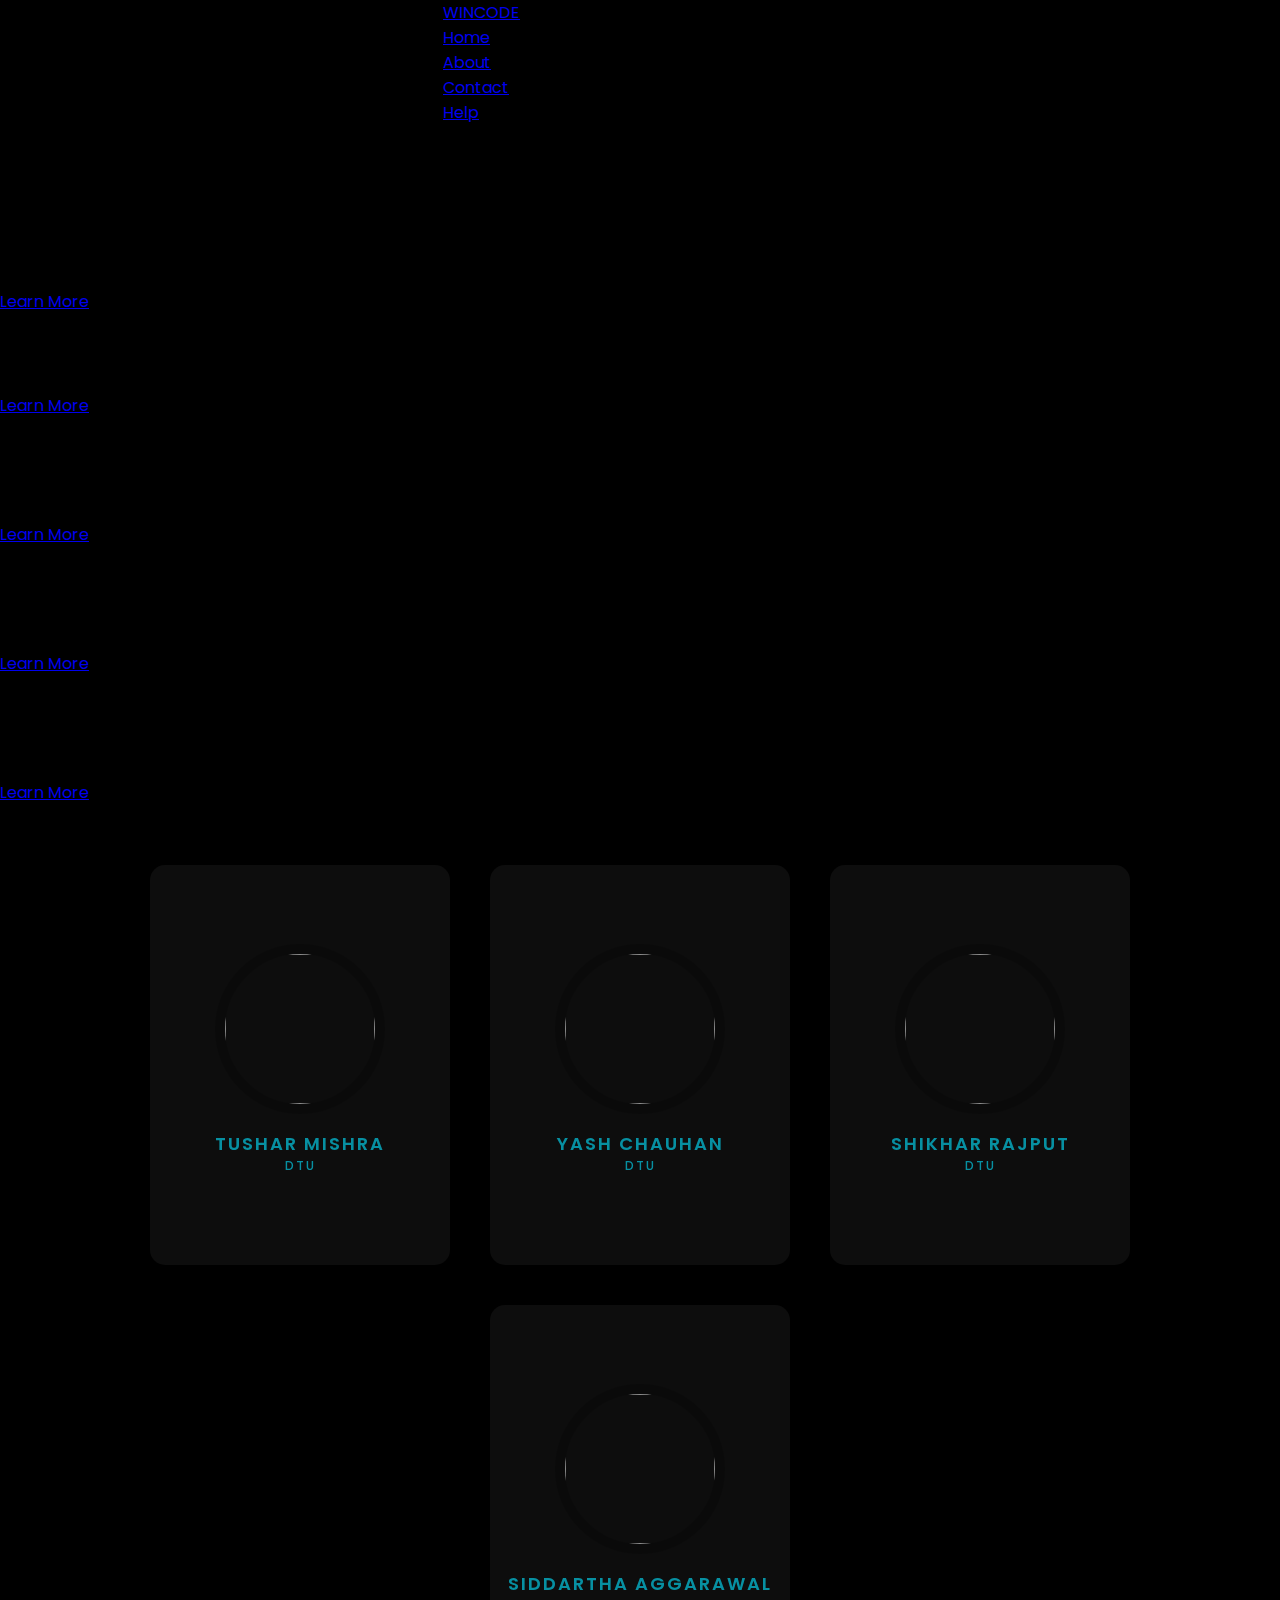
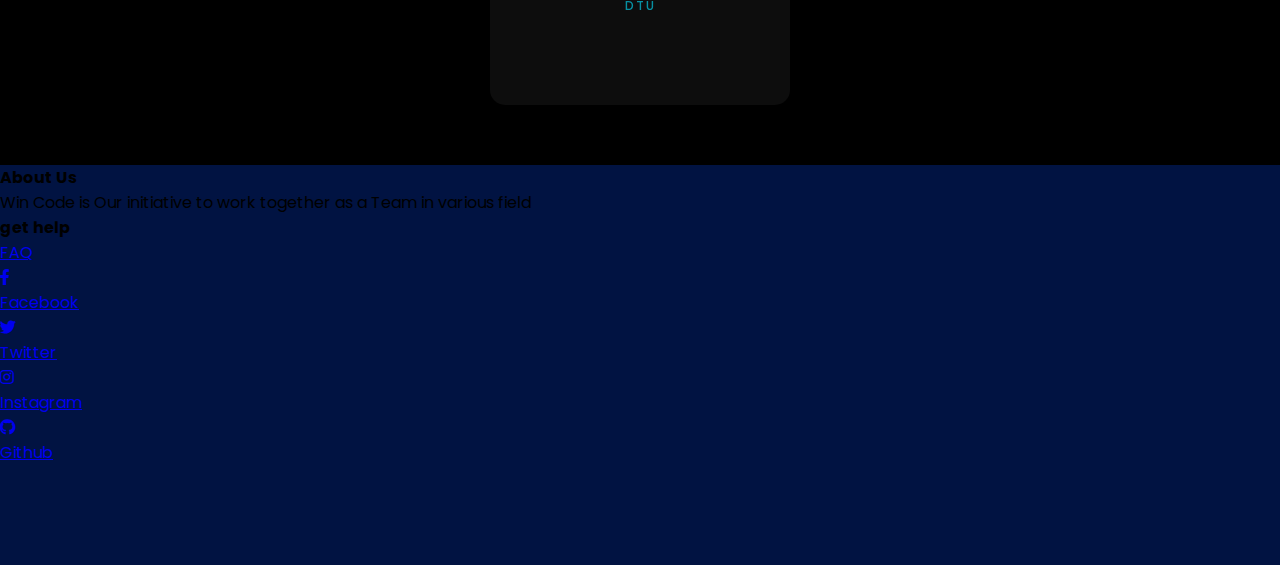
==== index.html @ 3980cef7 "jg" ====
<!DOCTYPE html>
<html lang="en">
<head>
    <meta charset="UTF-8">
    <meta http-equiv="X-UA-Compatible" content="IE=edge">
    <meta name="viewport" content="width=device-width, initial-scale=1.0">
    <link rel="stylesheet" href="css/nav.css">
    <link rel="stylesheet" href="css/cards.css">
    <link rel="stylesheet" href="https://cdnjs.cloudflare.com/ajax/libs/font-awesome/5.15.3/css/all.min.css">
    <link rel="stylesheet" href="css/footer.css">
    <link rel="stylesheet" href="css/water.css">
    <link rel="stylesheet" href="css/style.css">
    <link rel="stylesheet" href="https://unpkg.com/aos@next/dist/aos.css" />
    <link rel="stylesheet" href="css/achiv.css">
    <title>WinCode</title>
</head>
<body>





   <section0>
    <div id="particles-js"></div>

    <!-- nav bar starts -->


    <header >
        <a href="#" class="logo">WINCODE</a>
        <div class="menu-toggle"></div>
        <nav>
            <ul>
                <li><a href="#" class="active">Home</a></li>
                <li><a href="#">About</a></li>
                <li><a href="#">Contact</a></li>
                <li><a href="#">Help</a></li>
            </ul>
        </nav>
        <div class="clearfix"></div>
    </header>
    <script src="https://code.jquery.com/jquery-3.6.0.js" integrity="sha256-H+K7U5CnXl1h5ywQfKtSj8PCmoN9aaq30gDh27Xc0jk=" crossorigin="anonymous"></script>
    <script type="text/javascript">
    $(document).ready(function(){
        $('.menu-toggle').click(function(){
            $('.menu-toggle').toggleClass('active')
            $('nav').toggleClass('active')
        })
    })
    </script>
    
    <div class="about">
        <h2>Hello!</h2><br>
        <p>We are WinCode</p>
    </div>
    <script type="text/javascript"></script>

</section0> 






<header1 class="main-header1">
    <!-- <h1><span>Acrylic Painting</span> Gallery</h1> -->
    <p>
      We use Cutting-edge technology
    </p>
  </header1>
<main class="container9">
    <section9 class="card9">
      <img src="https://2.bp.blogspot.com/-tzm1twY_ENM/XlCRuI0ZkRI/AAAAAAAAOso/BmNOUANXWxwc5vwslNw3WpjrDlgs9PuwQCLcBGAsYHQ/s1600/pasted%2Bimage%2B0.png" alt="" />
      <div>
        <h3>Android Studio</h3>
        <p>
          Lorem ipsum dolor sit amet, consectetur adipisicing elit. Quod error.
        </p>
        <a href="https://developer.android.com/studio?hl=id" class="btn" target="_blank">Learn More</a>
      </div>
    </section9>

    <section9 class="card9" data-aos="fade-left">
      <img src="img/webdev.png" alt="" />
      <div>
        <h3>Web Development</h3>
        <p>
          Lorem ipsum dolor sit amet, consectetur adipisicing elit. Quod error.
        </p>
        <a href="https://www.w3schools.com/whatis/" class="btn" target="_blank">Learn More</a>
      </div>
    </section9>

    <section9 class="card9" data-aos="fade-right">
      <img src="img/ij.png" alt="" />
      <div>
        <h3>IntelliJ IDEA</h3>
        <p>
          Lorem ipsum dolor sit amet, consectetur adipisicing elit. Quod error
          enim laudantium, animi veniam libero eveniet culpa unde perferendis
          illo fugit corporis, voluptatibus totam dolorum, maiores magnam
          officia. Ab, delectus.
        </p>
        <a href="https://www.jetbrains.com/idea/" class="btn" target="_blank">Learn More</a>
      </div>
    </section9>

    <section9 class="card9" data-aos="fade-left">
      <img src="https://raw.githubusercontent.com/isocpp/logos/master/cpp_logo.png" alt="" />
      <div>
        <h3>C++</h3>
        <p>
          Lorem ipsum dolor sit amet, consectetur adipisicing elit. Quod error
          enim laudantium, animi veniam libero eveniet culpa unde perferendis
          illo fugit corporis, voluptatibus totam dolorum, maiores magnam
          officia. Ab, delectus.
        </p>
        <a href="https://www.w3schools.com/cpp/" class="btn" target="_blank">Learn More</a>
      </div>
    </section9>

    <section9 class="card9" data-aos="fade-right">
      <img src="https://brandslogos.com/wp-content/uploads/images/large/java-logo-1.png" alt="" />
      <div>
        <h3>Java</h3>
        <p>
          Lorem ipsum dolor sit amet, consectetur adipisicing elit. Quod error
          enim laudantium, animi veniam libero eveniet culpa unde perferendis
          illo fugit corporis, voluptatibus totam dolorum, maiores magnam
          officia. Ab, delectus.
        </p>
        <a href="https://www.w3schools.com/java/java_intro.asp" class="btn" target="_blank">Learn More</a>
      </div>
    </section9>
  </main>


    <!-- profile cards start -->

    <section>
        <div class="container">
            
            
            <div class="card">
                <div class="content">
                    <div class="imgBx"><img src="img/hunter.jpeg"></div>
                    <div class="contentBx">
                        <h3>Tushar Mishra<br><span>DTU</span></h3>
                    </div>
                </div>
                <ul class="sci">
                    <li style="--i:1"> 
                        <a href="">
                            <i class="fa fa-facebook" aria-hidden="true"></i>
                        </a>
                    </li>
                    <li style="--i:2"> 
                        <a href="https://www.instagram.com/tusharm1260/" target="_blank">
                            <i class="fa fa-instagram" aria-hidden="true"></i>
                        </a>
                    </li>
                    <li style="--i:3"> 
                        <a href="">
                            <i class="fa fa-twitter" aria-hidden="true"></i>
                        </a>
                    </li>
                </ul>
            </div>
            <div class="card">
                <div class="content">
                    <div class="imgBx"><img src="img/titu.jpg"></div>
                    <div class="contentBx">
                        <h3>Yash Chauhan<br><span>DTU</span></h3>
                    </div>
                </div>
                <ul class="sci">
                    <li style="--i:1"> 
                        <a href="https://www.facebook.com/profile.php?id=100041962956407" target="_blank">
                             <i class="fa fa-facebook" aria-hidden="true"></i>
                        </a>
                    </li>
                    <li style="--i:2"> 
                        <a href="https://www.instagram.com/yash_yani_tabahi/" target="_blank">
                            <i class="fa fa-instagram" aria-hidden="true"></i>
                        </a>
                    </li>
                    <li style="--i:3"> 
                        <a href="">
                            <i class="fa fa-twitter" aria-hidden="true"></i>
                        </a>
                    </li>
                </ul>
            </div>
            <div class="card">
                <div class="content">
                    <div class="imgBx"><img src="img/shi1.jpg"></div>
                    <div class="contentBx">
                        <h3>Shikhar Rajput<br><span>DTU</span></h3>
                    </div>
                </div>
                <ul class="sci">
                    <li style="--i:1"> 
                        <a href="https://www.facebook.com/shikhar.rajput.712" target="_blank">
                            <i class="fa fa-facebook" aria-hidden="true"></i>
                        </a>
                    </li>
                    <li style="--i:2"> 
                        <a href="https://www.instagram.com/shikhar_r23/" target="_blank">
                            <i class="fa fa-instagram" aria-hidden="true"></i>
                        </a>
                    </li>
                    <li style="--i:3"> 
                        <a href="https://twitter.com/shikhar_r23" target="_blank">
                            <i class="fa fa-twitter" aria-hidden="true"></i>
                        </a>
                    </li>
                </ul>
            </div>
            <div class="card">
                <div class="content">
                    <div class="imgBx"><img src="img/sid.jpeg"></div>
                    <div class="contentBx">
                        <h3>Siddartha Aggarawal<br><span>DTU</span></h3>
                    </div>
                </div>
                <ul class="sci">
                    <li style="--i:1"> 
                        <a href="">
                            <i class="fa fa-facebook" aria-hidden="true"></i>
                        </a>
                    </li>
                    <li style="--i:2"> 
                        <a href="https://www.instagram.com/siddarthaaggarwal/" target="_blank">
                            <i class="fa fa-instagram" aria-hidden="true"></i>
                        </a>
                    </li>
                    <li style="--i:3"> 
                        <a href="">
                            <i class="fa fa-twitter" aria-hidden="true"></i>
                        </a>
                    </li>
                </ul>
            </div>
        
        </div> 
    </section>
    <script src="https://kit.fontawesome.com/f7c9c10012.js" crossorigin="anonymous"></script>   

    <section1>
        <div class="wave wave1"></div>
        <div class="wave wave2"></div>
        <div class="wave wave3"></div>
        <div class="wave wave4"></div>


        <footer class="footer">
       
            <div class="container1">
                <div class="row">
                    <div class="footer-col">
                        <h4>About Us</h4>
                        <ul>
                            <p>Win Code is Our initiative to work together as a Team in various field</p>
                        </ul>
                    </div>
                    <div class="footer-col">
                        <h4>get help</h4>
                        <ul>
                            <li><a href="#">FAQ</li>
                            <!-- <li><a href="#">shipping</li>
                            <li><a href="#">returns</li>
                            <li><a href="#">order status</li>
                            <li><a href="#">payment status</li> -->
                        </ul>
                    </div>
                  
                    <!-- <div class="footer-col">
                        <h4>online shop</h4>
                        <ul>
                            <li><a href="#">Watch</li>
                            <li><a href="#">Bag</li>
                            <li><a href="#">Shoes</li>
                            <li><a href="#">dress</li>
                        </ul>
                    </div> -->
                    <div class="wrapper">
                        <div class="button">
                          <div class="icon"><i class="fab fa-facebook-f"></i></div>
                            <span>Facebook</span>
                            </div>
                            <div class="button">
                            <div class="icon"><i class="fab fa-twitter"></i></div>
                            <span>Twitter</span>
                            </div>
                            <div class="button">
                            <div class="icon"><i class="fab fa-instagram"></i></div>
                            <span>Instagram</span>
                            </div>
                            <div class="button">
                            <div class="icon"><i class="fab fa-github"></i></div>
                                <span>Github</span>
                         </div>
                         <!-- <div class="button">
                             <div class="icon"><i class="fab fa-youtube"></i></div>
                             <span>YouTube</span>
                         </div> -->
                    </div>
                
                    
             </div>
        </footer>
    </section1>
    
    <script type="text/javascript" src="js/particles.js"></script>
    <script type="text/javascript" src="js/app.js"></script>
   <script src="https://unpkg.com/aos@next/dist/aos.js"></script>
  <script>
    AOS.init();
  </script>
</body>
</html>
---- css/cards.css ----
@import url('https://fonts.googleapis.com/css2?family=Poppins:wght@500&display=swap');

*
{
    margin: 0;
    padding: 0;
    font-family: 'poppins', sans-serif;

}

body
{
    display: flex;
    justify-content: center;
    align-items: center;
    flex-wrap: wrap;
    background-color: black;
    
    background-position-x: center;
    background-position-y: center;
    /* background-size: 100% 100%; */
    background-repeat: no-repeat;
    min-height: 100vh;

}
section
{
    background-image: url("https://cdn.discordapp.com/attachments/806228500582891540/834312831431737354/pexels-pixabay-373543.jpg");
    width: 100%;
    height: auto;
    z-index: 1;
}
section::before
{
    content: '';
    position: absolute;
    top: 0;
    left: 0;
    width: 100%;
    height: 100%;
    /* background: linear-gradient(#f00,#f0f); */
    clip-path: circle(30% at right 70%);

}

section::after
{
    content: '';
    position: absolute;
    top: 0;
    left: 0;
    width: 100%;
    height: 100%;
    /* background: linear-gradient(#2196f3,#e91e63); */
    clip-path: circle(20% at 10% 10%);

}

.container
{
    position: relative;
    /* z-index: 2; */
    display: flex;
    justify-content: center;
    align-items: center;
    flex-wrap: wrap;
    margin: 40px 0;
    
}

.container .card
{
    position: relative;
    width: 300px;
    height: 400px;
    background: rgba(255, 255, 255, 0.05);
    margin: 20px;
    box-shadow: 0 15px 35px rgba(0, 0, 0, 0.2);
    border-radius: 15px;
    display: flex;
    justify-content: center;
    align-items: center;
    backdrop-filter: blur(10px);
    -webkit-backdrop-filter: blur(10px);
}

.container .card .content
{
    position: relative;
    display: flex;
    justify-content: center;
    align-items: center;
    flex-direction: column;
    opacity: 0.7;
    transition: 0.5s;
     
}

.container .card:hover .content
{
    opacity: 1;
    transform: translateY(-20px);

}

.container .card .content .imgBx
{
    position: relative;
    width: 150px;
    height: 150px;
    border-radius: 50%;
    overflow: hidden;
    border: 10px solid rgba(0, 0, 0, 0.25);
}

.container .card .content .imgBx img
{
    position: absolute;
    top: 0;
    left: 0;
    width: 100%;
    height: 100%;
    object-fit: cover;
}

.container .card .content .contentBx h3
{
    color: rgb(5, 200, 226);
    text-transform: uppercase;
    letter-spacing: 2px;
    font-weight: 600;
    font-size: 18px;
    text-align: center;
    margin: 20px 0 10px;
    line-height: 1.1em;
}

.container .card .content .contentBx h3 span
{
    font-size: 12px;
    font-weight: 500;
    text-transform: initial;
}

.container .card .sci
{
    position: absolute;
    bottom: 50px;
    display: flex;

}

.container .card .sci li
{
    list-style: none;
    margin: 0 10px;
    transform: translateY(40px);
    transition: 0.5s;
    opacity: 0;
    transition-delay: calc(0.1s * var(--i));

}

.container .card:hover .sci li
{
    transform: translateY(0px); 
    opacity: 1;
}

.container .card .sci li a
{
    color: #9ceff1;
    font-size: 24px;
}
---- css/water.css ----
section1
{
    position: relative;
    width: 100%;
    height: 400px;
    background: rgb(1, 19, 66);
    overflow: hidden;
    /* margin-top: 500px; */
    /* z-index: 5; */

}

section1 .wave
{
    position: absolute;
    bottom: 0;
    left: 0;
    width: 100%;
    height: 100px;
    background: url("https://cdn.discordapp.com/attachments/806228500582891540/833239736121425920/wave.png");
    background-size: 1000px 100px;

    
}

section1 .wave.wave1
{
    animation: animate 30s linear infinite;
    z-index: 1000;
    opacity: 1;
    animation-delay: 0s;
    bottom: 0;

}

section1 .wave.wave2
{
    animation: animate2 15s linear infinite;
    z-index: 999;
    opacity: 0.5;
    animation-delay: -5s;
    bottom: 10px;
    
}

section1 .wave.wave3
{
    animation: animate2 15s linear infinite;
    z-index: 998;
    opacity: 0.2;
    animation-delay: -2s;
    bottom: 15px;
    
}


section1 .wave.wave4
{
    animation: animate2 5s linear infinite;
    z-index: 997;
    opacity: 0.7;
    animation-delay: -5s;
    bottom: 20px;
    
}

@keyframes animate
{
    0%
    {
        background-position-x: 0;
    }
    100%
    {
        background-position-x: 1000px;
    }
}

@keyframes animate2
{
    0%
    {
        background-position-x: 0;
    }
    100%
    {
        background-position-x: -1000px;
    }
}
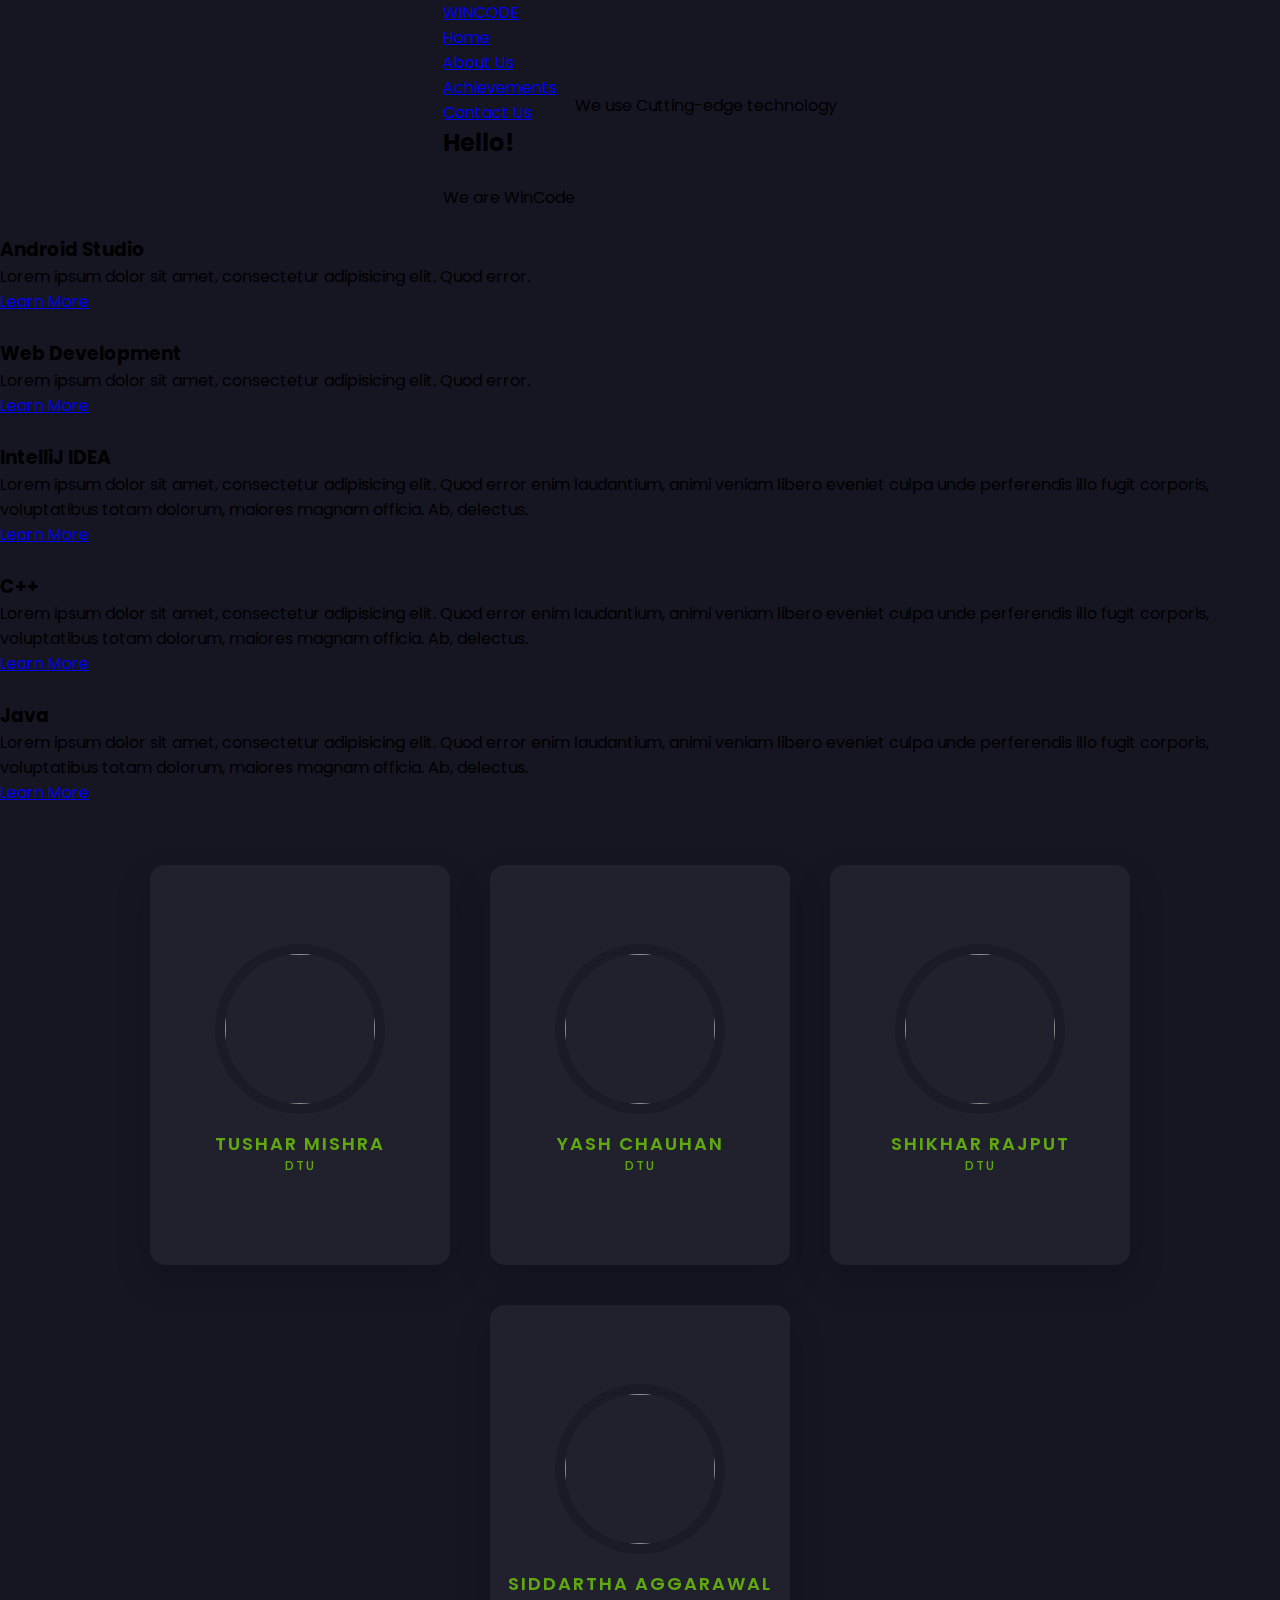
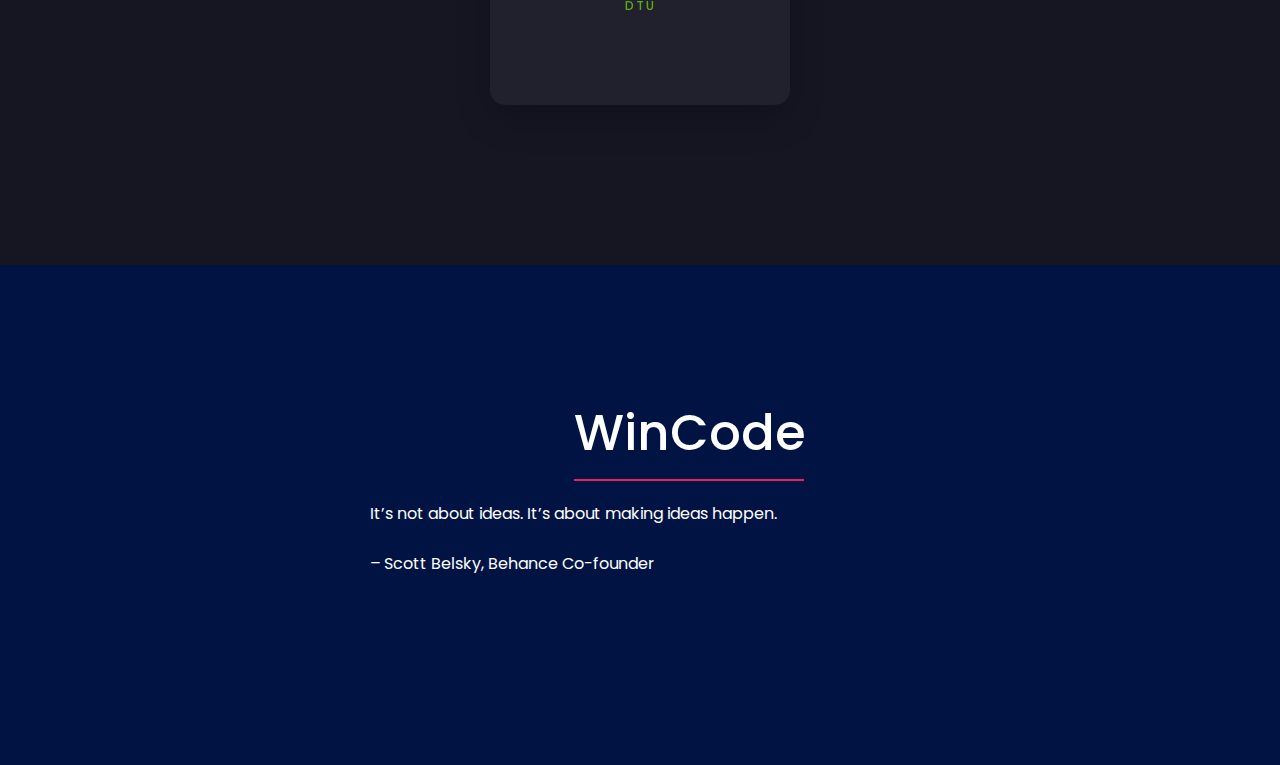
==== commit 1e12444b: "rt" ====
--- a/index.html
+++ b/index.html
@@ -32,9 +32,9 @@
         <nav>
             <ul>
                 <li><a href="#" class="active">Home</a></li>
-                <li><a href="#">About</a></li>
-                <li><a href="#">Contact</a></li>
-                <li><a href="#">Help</a></li>
+                <li><a href="#">About Us</a></li>
+                <li><a href="#">Achievements</a></li>
+                <li><a href="#contactus">Contact Us</a></li>
             </ul>
         </nav>
         <div class="clearfix"></div>
@@ -81,7 +81,7 @@
     </section9>
 
     <section9 class="card9" data-aos="fade-left">
-      <img src="img/webdev.png" alt="" />
+      <img src="img/web.png" alt="" />
       <div>
         <h3>Web Development</h3>
         <p>
@@ -120,7 +120,7 @@
     </section9>
 
     <section9 class="card9" data-aos="fade-right">
-      <img src="https://brandslogos.com/wp-content/uploads/images/large/java-logo-1.png" alt="" />
+      <img src="https://cdn.discordapp.com/attachments/806228500582891540/834313914614415381/java-logo-1.png" alt="" />
       <div>
         <h3>Java</h3>
         <p>
@@ -253,29 +253,30 @@
         <div class="wave wave4"></div>
 
 
-        <footer class="footer">
+        <footer class="footer" id="contactus">
        
             <div class="container1">
                 <div class="row">
                     <div class="footer-col">
-                        <h4>About Us</h4>
+                        <h4>WinCode</h4>
                         <ul>
-                            <p>Win Code is Our initiative to work together as a Team in various field</p>
+                            <p>It’s not about ideas. It’s about making ideas happen.</p><br>
+                            <p> – Scott Belsky, Behance Co-founder</p>
                         </ul>
                     </div>
-                    <div class="footer-col">
+                    <!-- <div class="footer-col">
                         <h4>get help</h4>
                         <ul>
                             <li><a href="#">FAQ</li>
-                            <!-- <li><a href="#">shipping</li>
+                            <li><a href="#">shipping</li>
                             <li><a href="#">returns</li>
                             <li><a href="#">order status</li>
-                            <li><a href="#">payment status</li> -->
+                            <li><a href="#">payment status</li>
                         </ul>
-                    </div>
+                    </div> -->
                   
                     <!-- <div class="footer-col">
-                        <h4>online shop</h4>
+                        <h4>Achievements</h4>
                         <ul>
                             <li><a href="#">Watch</li>
                             <li><a href="#">Bag</li>
@@ -283,31 +284,7 @@
                             <li><a href="#">dress</li>
                         </ul>
                     </div> -->
-                    <div class="wrapper">
-                        <div class="button">
-                          <div class="icon"><i class="fab fa-facebook-f"></i></div>
-                            <span>Facebook</span>
-                            </div>
-                            <div class="button">
-                            <div class="icon"><i class="fab fa-twitter"></i></div>
-                            <span>Twitter</span>
-                            </div>
-                            <div class="button">
-                            <div class="icon"><i class="fab fa-instagram"></i></div>
-                            <span>Instagram</span>
-                            </div>
-                            <div class="button">
-                            <div class="icon"><i class="fab fa-github"></i></div>
-                                <span>Github</span>
-                         </div>
-                         <!-- <div class="button">
-                             <div class="icon"><i class="fab fa-youtube"></i></div>
-                             <span>YouTube</span>
-                         </div> -->
-                    </div>
-                
-                    
-             </div>
+               </div>
         </footer>
     </section1>
     
--- a/css/cards.css
+++ b/css/cards.css
@@ -14,11 +14,11 @@
     justify-content: center;
     align-items: center;
     flex-wrap: wrap;
-    background-color: black;
+    background-color: #161623;
     
     background-position-x: center;
     background-position-y: center;
-    /* background-size: 100% 100%; */
+    background-size: 100% 100%;
     background-repeat: no-repeat;
     min-height: 100vh;
 
@@ -125,7 +125,7 @@
 
 .container .card .content .contentBx h3
 {
-    color: rgb(5, 200, 226);
+    color: rgb(123, 226, 5);
     text-transform: uppercase;
     letter-spacing: 2px;
     font-weight: 600;
--- a/css/footer.css
+++ b/css/footer.css
@@ -0,0 +1,130 @@
+@import url('https://fonts.googleapis.com/css2?family=Poppins:wght@300;400;500;600;700&display=swap');
+
+/* body
+{
+    line-height: 1.5;
+    font-family: 'Poppins', sans-serif;
+} */
+/* *
+{
+    margin: 0;
+    padding: 0;
+    box-sizing: border-box;
+} */
+.container1
+{
+    
+    width: 100%;
+    /* max-width: 1170px; */
+    /* background-color: red; */
+    margin: auto;
+}
+
+.row
+{
+    height: 150px;
+    width: 100%;
+    display: flex;
+    flex-wrap: wrap;
+    float: left;
+    margin: 50px;
+    justify-content: center;
+}
+ul
+{
+    list-style: none;
+
+}
+.footer
+{
+    width: 100%;
+    height: 100%;
+    /* background-color: #24262b; */
+    padding: 70px 0;
+    /* opacity: 0.5; */
+   
+
+}
+
+.footer-col
+{
+   
+    width: 50%;
+    /* padding: 0 15px; */
+    margin: 10px; 
+}
+
+.footer-col h4
+{
+    font-size: 50px;
+    color: #fff;
+    text-transform: capitalize;
+    margin-bottom: 30px;
+    font-weight: 500;
+    position: relative;
+    text-align: center;
+
+}
+
+.footer-col h4::before
+{
+    content: '';
+    position: absolute;
+    bottom: -10px;
+    background-color: #e91e63;
+    height: 2px;
+    box-sizing: border-box;
+    width: 230px;
+
+}
+
+.footer-col ul li:not(:last-child)
+{
+    margin-bottom: 10px;
+
+}
+
+.footer-col ul p
+{
+    color: #fff;
+}
+
+.footer-col ul li a
+{
+    font-size: 16px;
+    text-transform: capitalize;
+    color: #ffffff;
+    text-decoration: none;
+    font-weight: 300;
+    color: #bbbbbb;
+    display: block;
+    transition: all 0.3s ease;
+
+}
+
+.footer-col ul li a:hover
+{
+    color: #ffffff;
+    padding-left: 8px;
+}
+
+.footer-col .social-links a
+{
+    display: inline-block;
+    height: 40px;
+    width: 40px;
+    /* background-color: rgba(255, 255, 255, 0.2); */
+    margin:0 10px 10px 0;
+    text-align: center;
+    line-height: 40px;
+    border-radius: 50%;
+    color: #fff;
+    transition: all 0.5s ease;
+}
+
+.footer-col .social-links a:hover
+{
+    /* color: #24262b; */
+    background-color: #ffffff;
+}
+
--- a/css/water.css
+++ b/css/water.css
@@ -2,10 +2,10 @@
 {
     position: relative;
     width: 100%;
-    height: 400px;
+    height: 500px;
     background: rgb(1, 19, 66);
     overflow: hidden;
-    /* margin-top: 500px; */
+    margin-top: 100px;
     /* z-index: 5; */
 
 }
@@ -86,4 +86,12 @@
     {
         background-position-x: -1000px;
     }
-}+}
+
+@media(max-width:610px)
+{
+    section1
+    {
+        height: 700px;
+    }
+} 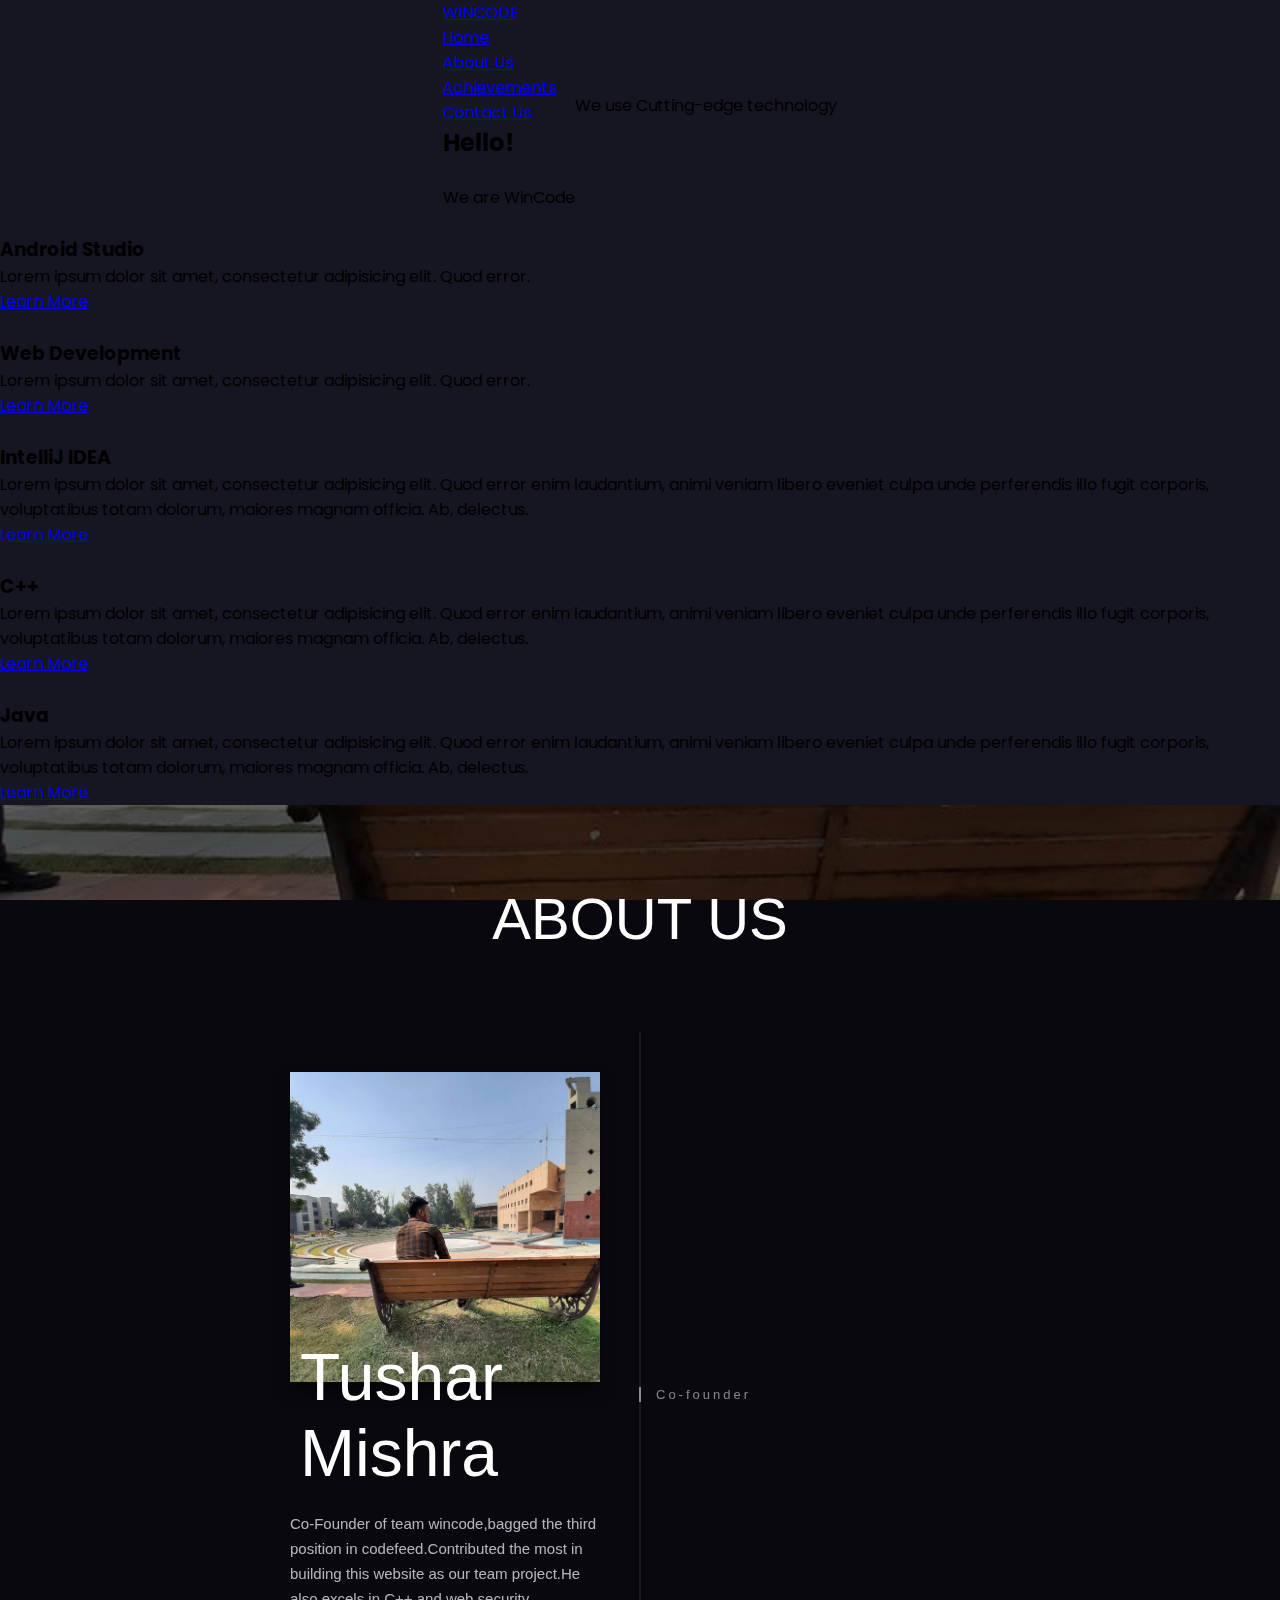
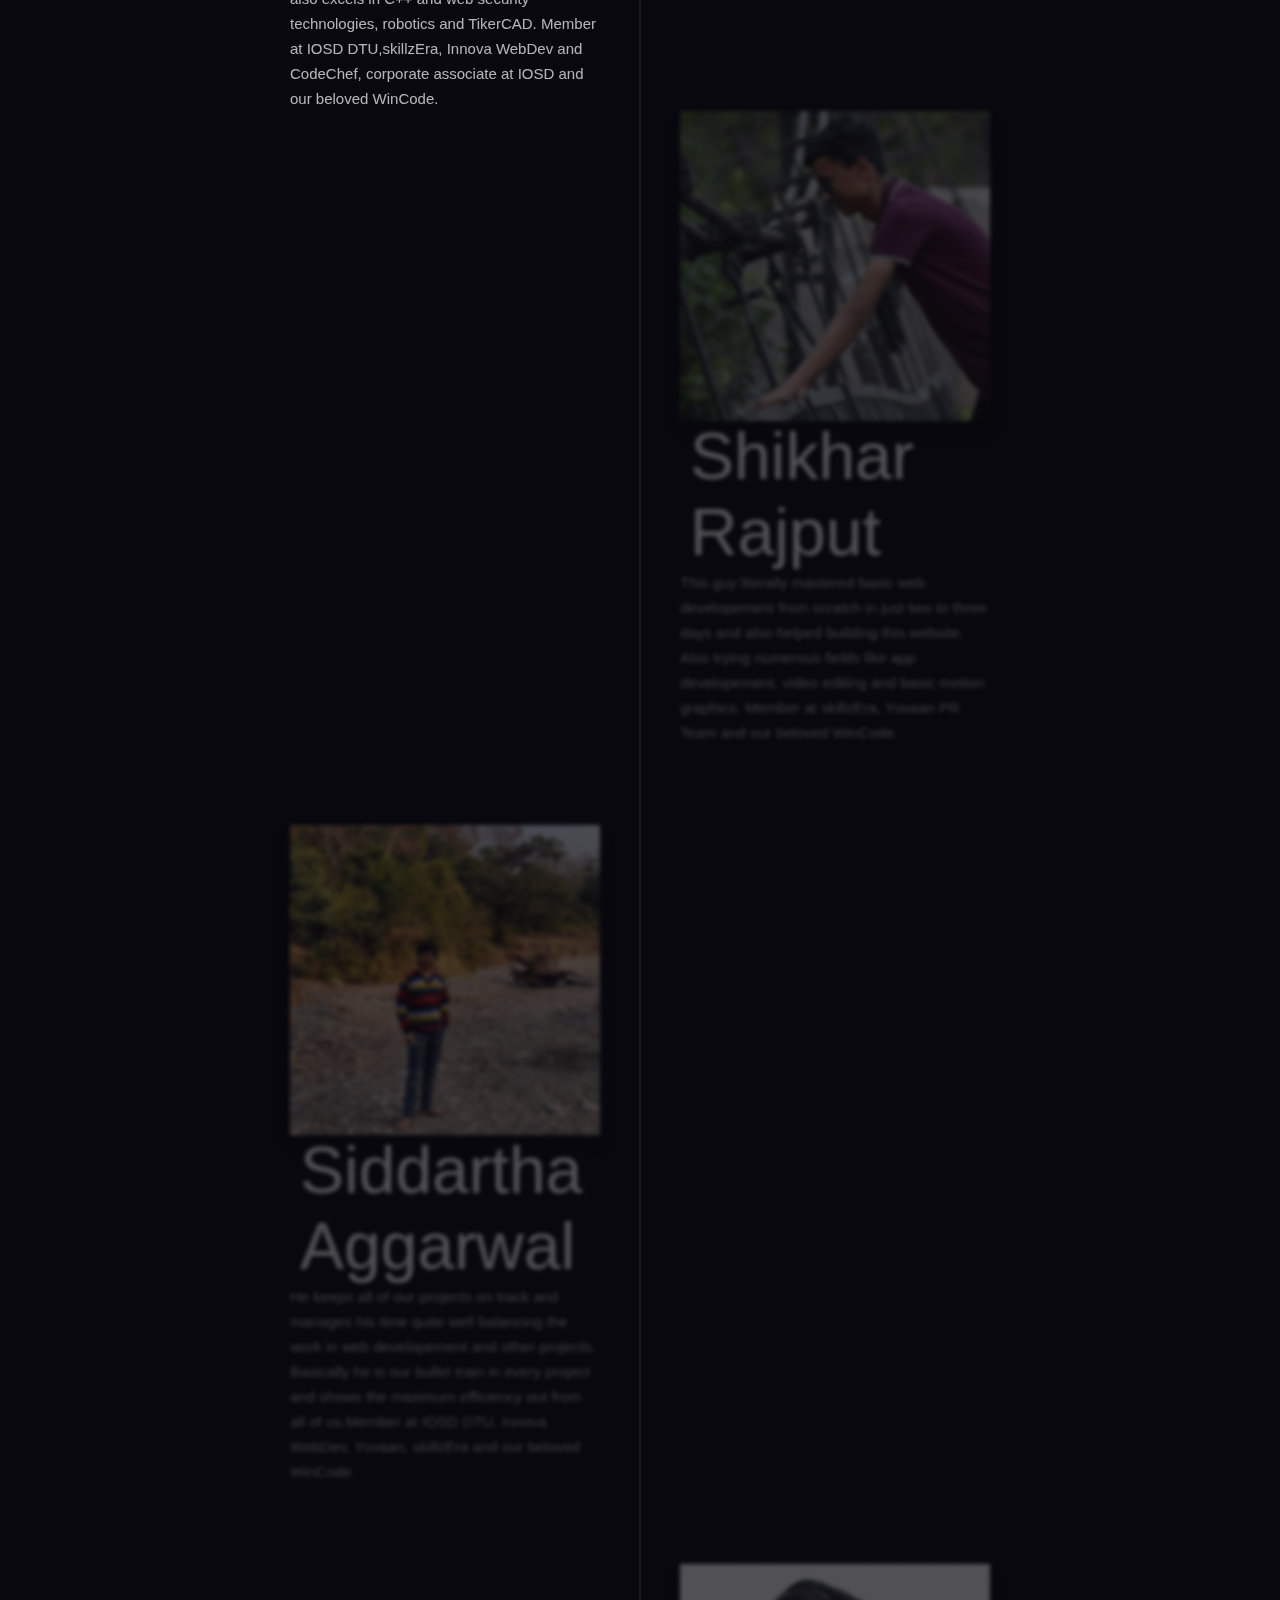
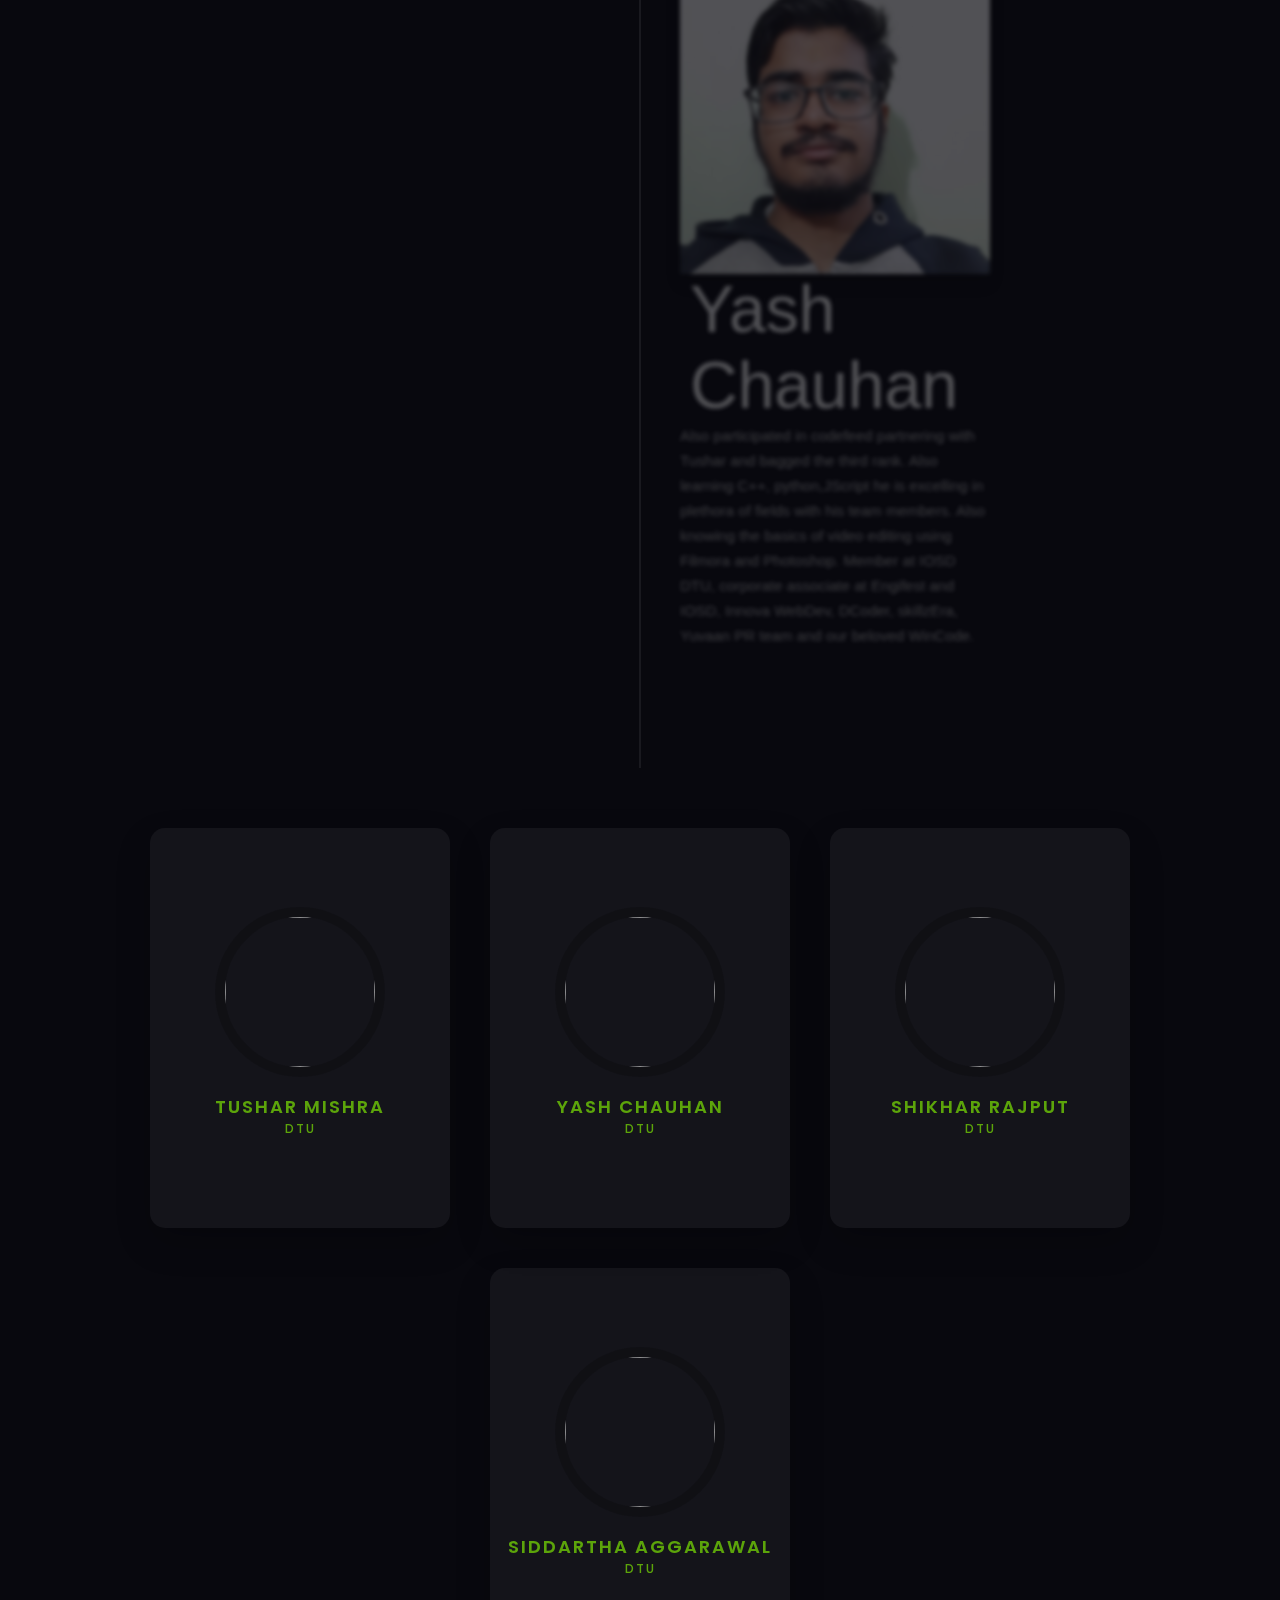
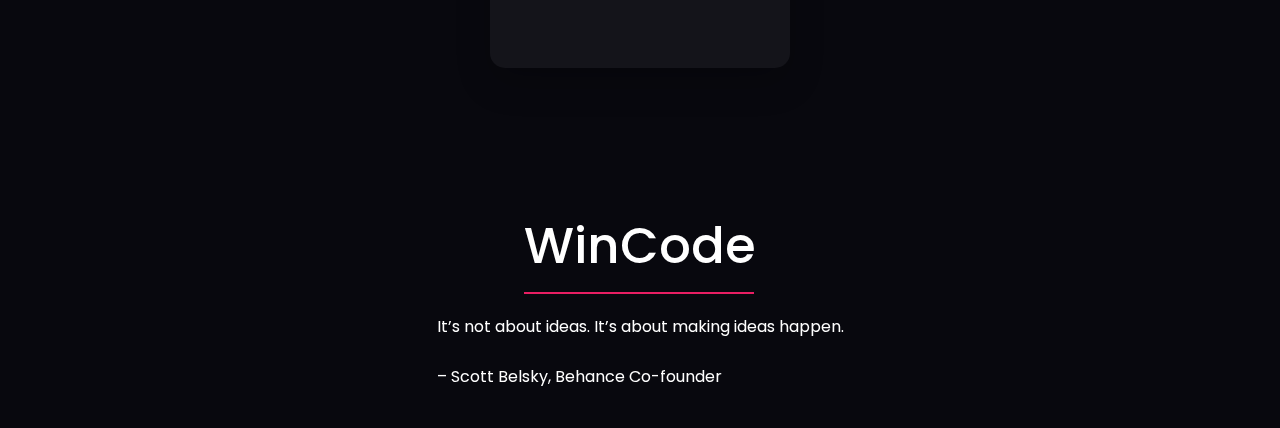
==== commit a183d650: "jh" ====
--- a/index.html
+++ b/index.html
@@ -12,6 +12,7 @@
     <link rel="stylesheet" href="css/style.css">
     <link rel="stylesheet" href="https://unpkg.com/aos@next/dist/aos.css" />
     <link rel="stylesheet" href="css/achiv.css">
+    <link rel="stylesheet" href="css/timeline.css">
     <title>WinCode</title>
 </head>
 <body>
@@ -133,6 +134,106 @@
       </div>
     </section9>
   </main>
+
+
+  <!-- time line -->
+
+  <div class="timeline-container" id="timeline-1">
+    <div class="timeline-header">
+      <h2 class="timeline-header__title">ABOUT US</h2>
+      <!-- <h3 class="timeline-header__subtitle">NEW AND CREATIVE</h3> -->
+    </div>
+    <div class="timeline">
+      <div class="timeline-item" data-text="Co-founder">
+        <div class="timeline__content"><img class="timeline__img" src="img/hunter2.jpg" />
+          <h2 class="timeline__content-title">Tushar Mishra</h2>
+          <p class="timeline__content-desc">Co-Founder of team wincode,bagged the third position in codefeed.Contributed the most in building this website as our team project.He also excels in C++ and web security technologies, robotics and TikerCAD. Member at IOSD DTU,skillzEra, Innova WebDev and CodeChef, corporate associate at IOSD and our beloved WinCode.</p>
+        </div>
+      </div>
+      <div class="timeline-item" data-text="Co-foundert">
+        <div class="timeline__content"><img class="timeline__img" src="img/shi2.jpg"/>
+          <h2 class="timeline__content-title">Shikhar Rajput</h2>
+          <p class="timeline__content-desc">This guy literally mastered basic web developement from scratch in just two to three days and also helped building this website. Also trying numerous fields like app developement, video editing and basic motion graphics. Member at skillzEra, Yuvaan PR Team and our beloved WinCode.</p>
+        </div>
+      </div>
+      <div class="timeline-item" data-text="Co-founderl">
+        <div class="timeline__content"><img class="timeline__img" src="img/sid2.jpg"/>
+          <h2 class="timeline__content-title">Siddartha Aggarwal</h2>
+          <p class="timeline__content-desc">He keeps all of our projects on track and manages his time quite well balancing the work in web developement and other projects. Basically he is our bullet train in every project and shows the maximum efficiency out from all of us.Member at IOSD DTU, Innova WebDev, Yuvaan, skillzEra and our beloved WinCode.</p>
+        </div>
+      </div>
+      <div class="timeline-item" data-text="Co-foundern">
+        <div class="timeline__content"><img class="timeline__img" src="img/titu2.jpg"/>
+          <h2 class="timeline__content-title">Yash Chauhan</h2>
+          <p class="timeline__content-desc">Also participated in codefeed partnering with Tushar and bagged the third rank. Also learning C++, python,JScript he is excelling in plethora of fields with his team members. Also knowing the basics of video editing using Filmora and Photoshop. Member at IOSD DTU, corporate associate at Engifest and IOSD, Innova WebDev, DCoder, skillzEra, Yuvaan PR team and our beloved WinCode.</p>
+        </div>
+      
+    
+    </div>
+  </div>
+  <script src="https://cdnjs.cloudflare.com/ajax/libs/jquery/3.1.0/jquery.min.js"></script>
+   <script>
+      
+      (function($) {
+    $.fn.timeline = function() {
+      var selectors = {
+        id: $(this),
+        item: $(this).find(".timeline-item"),
+        activeClass: "timeline-item--active",
+        img: ".timeline__img"
+      };
+      selectors.item.eq(0).addClass(selectors.activeClass);
+      selectors.id.css(
+        "background-image",
+        "url(" +
+          selectors.item
+            .first()
+            .find(selectors.img)
+            .attr("src") +
+          ")"
+      );
+      var itemLength = selectors.item.length;
+      $(window).scroll(function() {
+        var max, min;
+        var pos = $(this).scrollTop();
+        selectors.item.each(function(i) {
+          min = $(this).offset().top;
+          max = $(this).height() + $(this).offset().top;
+          var that = $(this);
+          if (i == itemLength - 2 && pos > min + $(this).height() / 2) {
+            selectors.item.removeClass(selectors.activeClass);
+            selectors.id.css(
+              "background-image",
+              "url(" +
+                selectors.item
+                  .last()
+                  .find(selectors.img)
+                  .attr("src") +
+                ")"
+            );
+            selectors.item.last().addClass(selectors.activeClass);
+          } else if (pos <= max - 40 && pos >= min) {
+            selectors.id.css(
+              "background-image",
+              "url(" +
+                $(this)
+                  .find(selectors.img)
+                  .attr("src") +
+                ")"
+            );
+            selectors.item.removeClass(selectors.activeClass);
+            $(this).addClass(selectors.activeClass);
+          }
+        });
+      });
+    };
+  })(jQuery);
+  
+  $("#timeline-1").timeline();
+  
+      </script>
+
+
 
 
     <!-- profile cards start -->
--- a/css/footer.css
+++ b/css/footer.css
@@ -27,7 +27,7 @@
     display: flex;
     flex-wrap: wrap;
     float: left;
-    margin: 50px;
+    /* margin: 50px; */
     justify-content: center;
 }
 ul
@@ -49,9 +49,10 @@
 .footer-col
 {
    
-    width: 50%;
+    /* width: 50%; */
     /* padding: 0 15px; */
     margin: 10px; 
+    justify-content: center;
 }
 
 .footer-col h4
--- a/css/timeline.css
+++ b/css/timeline.css
@@ -0,0 +1,161 @@
+.timeline {
+    display: flex;
+    margin: 0 auto;
+    flex-wrap: wrap;
+    flex-direction: column;
+    max-width: 700px;
+    position: relative;
+  }
+  .timeline__content-title {
+    font-weight: normal;
+    font-size: 66px;
+    margin: -10px 0 0 0;
+    transition: 0.4s;
+    padding: 0 10px;
+    box-sizing: border-box;
+    font-family: 'Oswald', sans-serif;
+    color: #fff;
+  }
+  .timeline__content-desc {
+    margin: 0;
+    font-size: 15px;
+    box-sizing: border-box;
+    color: rgba(255, 255, 255, .7);
+    font-family: 'Roboto Condensed', sans-serif;
+    font-weight: normal;
+    line-height: 25px;
+  }
+  .timeline:before {
+    position: absolute;
+    left: 50%;
+    width: 2px;
+    height: 100%;
+    margin-left: -1px;
+    content: "";
+    background: rgba(255, 255, 255, .07);
+  }
+  @media only screen and (max-width: 767px) {
+    .timeline:before {
+      left: 40px;
+    }
+  }
+  .timeline-item {
+    padding: 40px 0;
+    opacity: 0.3;
+    filter: blur(2px);
+    transition: 0.5s;
+    box-sizing: border-box;
+    width: calc(50% - 40px);
+    display: flex;
+    position: relative;
+    transform: translateY(-80px);
+  }
+  .timeline-item:before {
+    content: attr(data-text);
+    letter-spacing: 3px;
+    width: 100%;
+    position: absolute;
+    color: rgba(255, 255, 255, .5);
+    font-size: 13px;
+    font-family: 'Pathway Gothic One', sans-serif;
+    border-left: 2px solid rgba(255, 255, 255, .5);
+    top: 70%;
+    margin-top: -5px;
+    padding-left: 15px;
+    opacity: 0;
+    right: calc(-100% - 56px);
+  }
+  .timeline-item:nth-child(even) {
+    align-self: flex-end;
+  }
+  .timeline-item:nth-child(even):before {
+    right: auto;
+    text-align: right;
+    left: calc(-100% - 56px);
+    padding-left: 0;
+    border-left: none;
+    border-right: 2px solid rgba(255, 255, 255, .5);
+    padding-right: 15px;
+  }
+  .timeline-item--active {
+    opacity: 1;
+    transform: translateY(0);
+    filter: blur(0px);
+  }
+  .timeline-item--active:before {
+    top: 50%;
+    transition: 0.3s all 0.2s;
+    opacity: 1;
+  }
+  .timeline-item--active .timeline__content-title {
+    margin: -50px 0 20px 0;
+  }
+  @media only screen and (max-width: 767px) {
+    .timeline-item {
+      align-self: baseline !important;
+      width: 100%;
+      padding: 0 30px 150px 80px;
+    }
+    .timeline-item:before {
+      left: 10px !important;
+      padding: 0 !important;
+      top: 50px;
+      text-align: center !important;
+      width: 60px;
+      border: none !important;
+    }
+    .timeline-item:last-child {
+      padding-bottom: 40px;
+    }
+  }
+  .timeline__img {
+    max-width: 100%;
+    box-shadow: 0 10px 15px rgba(0, 0, 0, .4);
+  }
+  .timeline-container {
+    width: 100%;
+    position: relative;
+    padding: 80px 0;
+    transition: 0.3s ease 0s;
+    background-attachment: fixed;
+    background-size: cover;
+  }
+  .timeline-container:before {
+    position: absolute;
+    left: 0;
+    top: 0;
+    width: 100%;
+    height: 100%;
+   background: rgba(0,0,0,0.6);
+    content: "";
+  }
+  .timeline-header {
+    width: 100%;
+    text-align: center;
+    margin-bottom: 80px;
+    position: relative;
+  }
+  .timeline-header__title {
+    color: #fff;
+    font-size: 58px;
+    font-family: 'Oswald', sans-serif;
+    font-weight: normal;
+    margin: 0;
+  }
+  .timeline-header__subtitle {
+    color: rgba(255, 255, 255, .5);
+    font-family: 'Pathway Gothic One', sans-serif;
+    font-size: 16px;
+    letter-spacing: 5px;
+    margin: 10px 0 0 0;
+    font-weight: normal;
+  }
+  .demo-footer {
+    padding: 60px 0;
+    text-align: center;
+  }
+  .demo-footer a {
+    color: #999;
+    display: inline-block;
+    font-family: Cardo;
+  }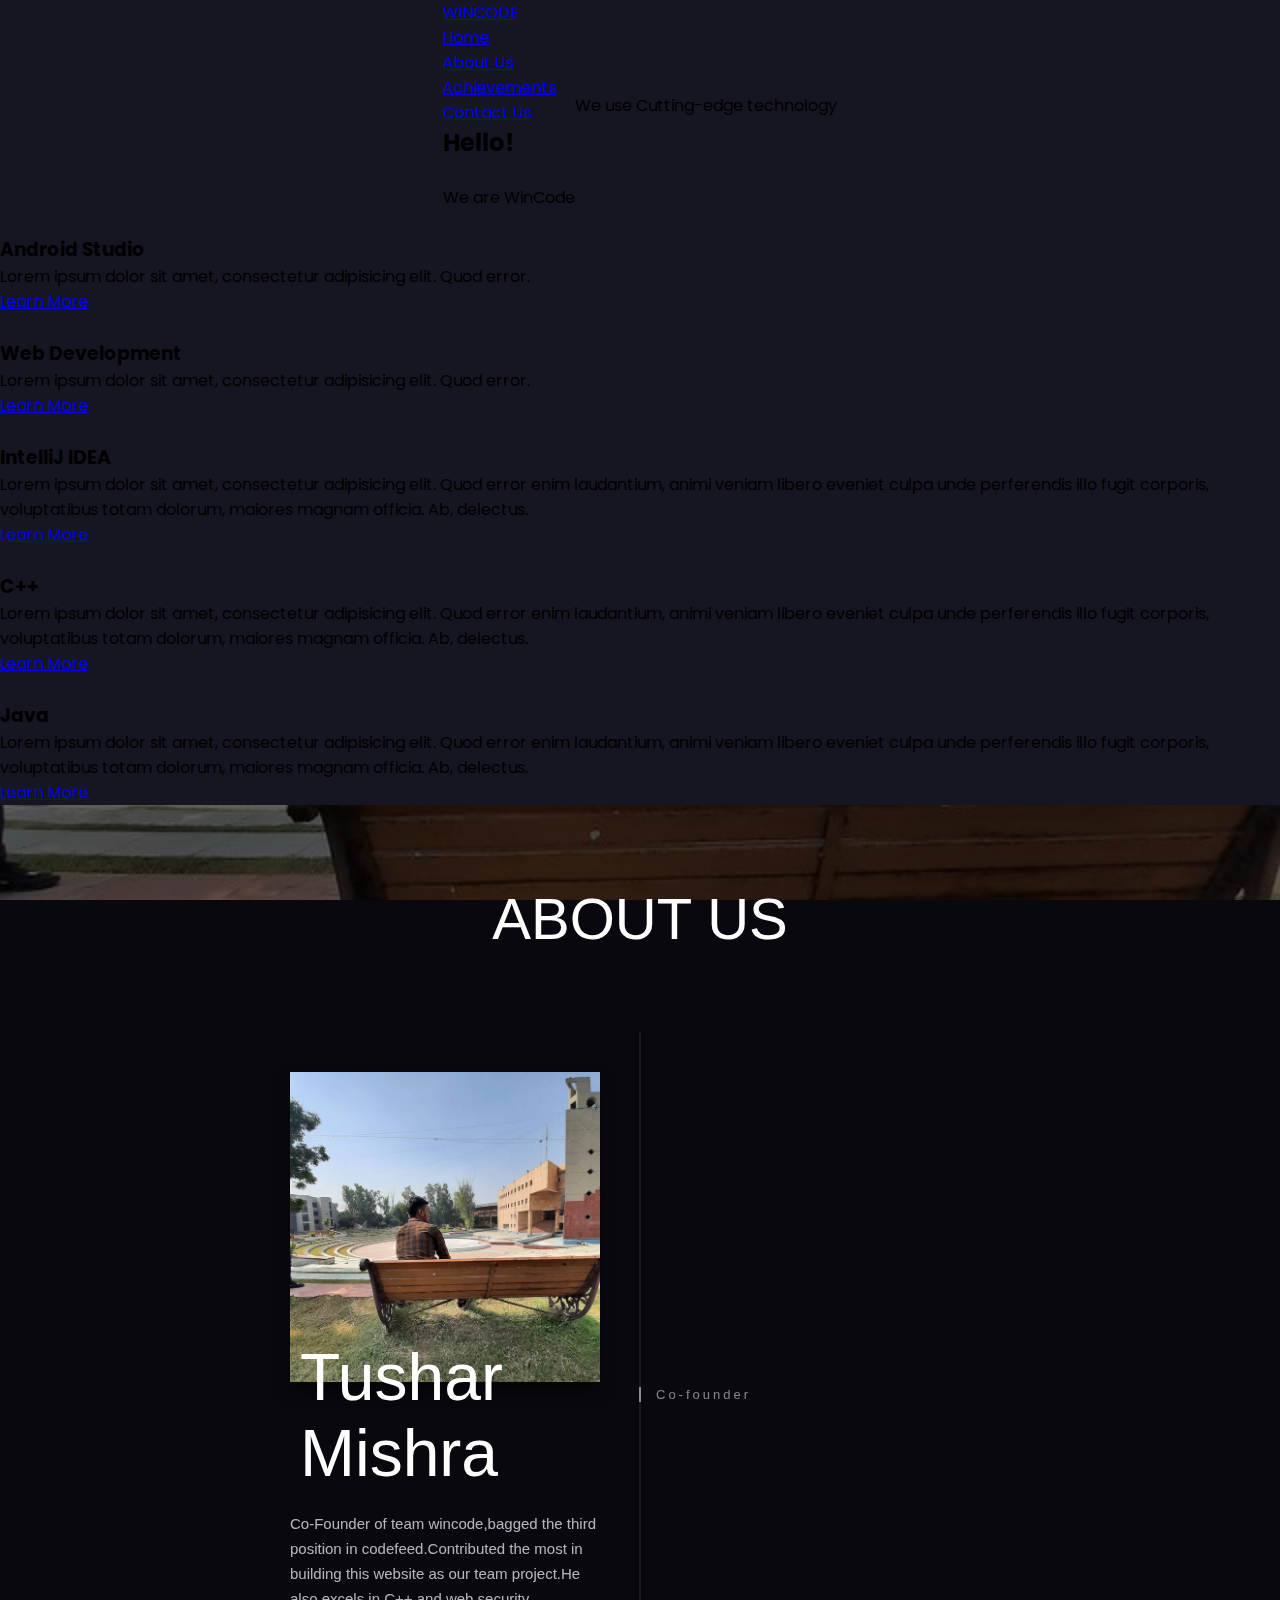
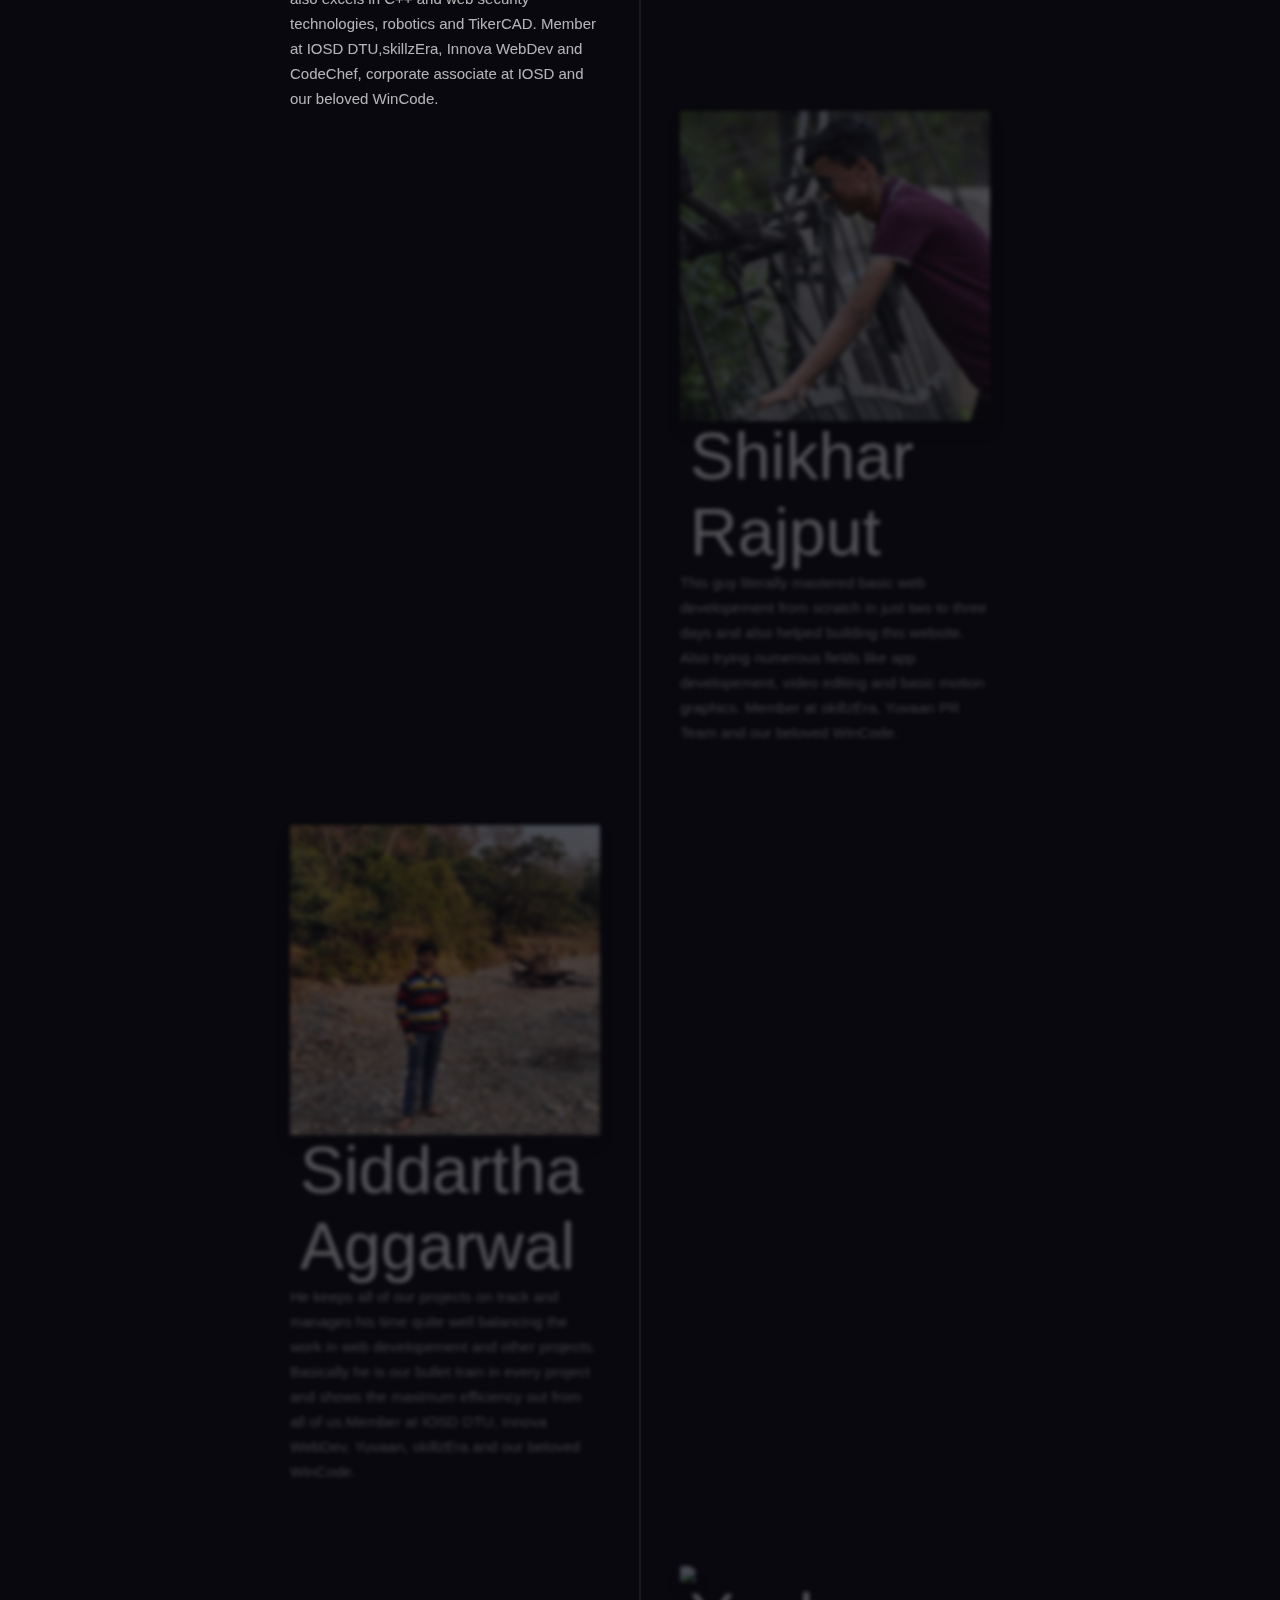
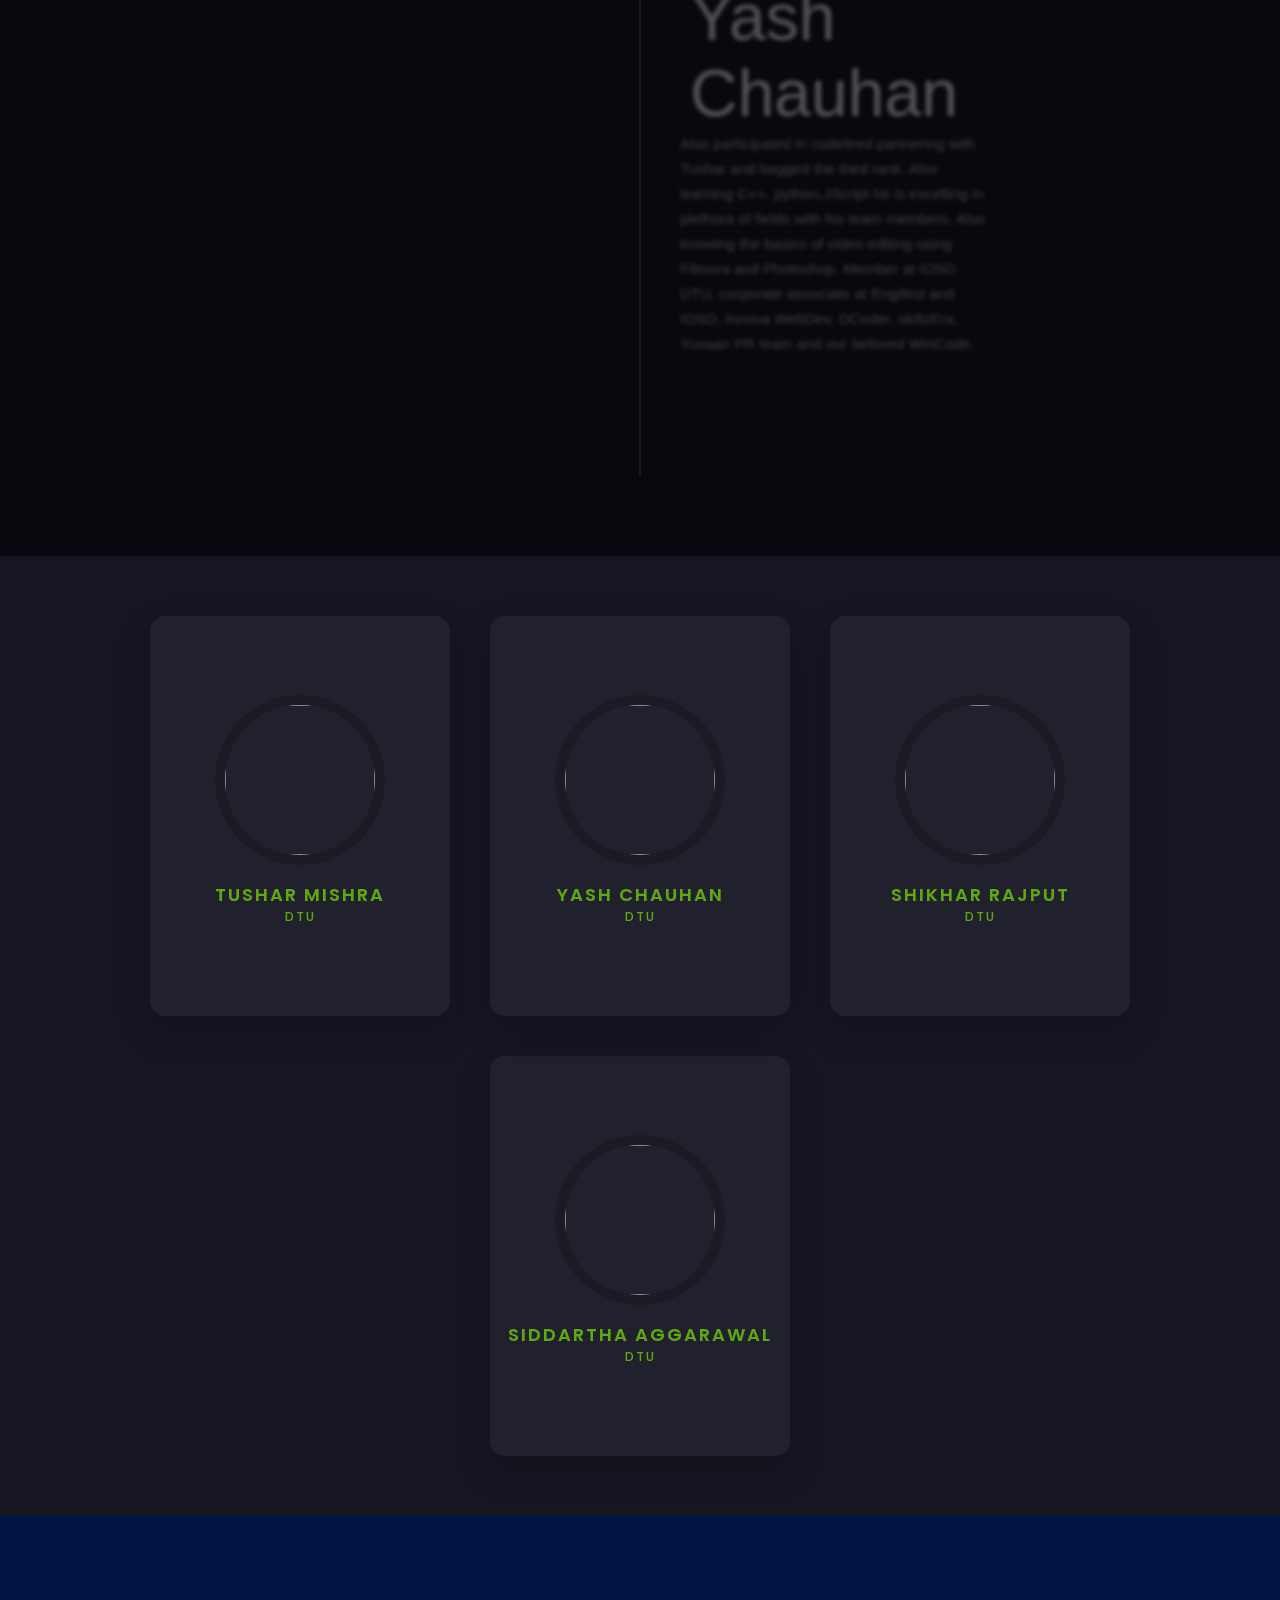
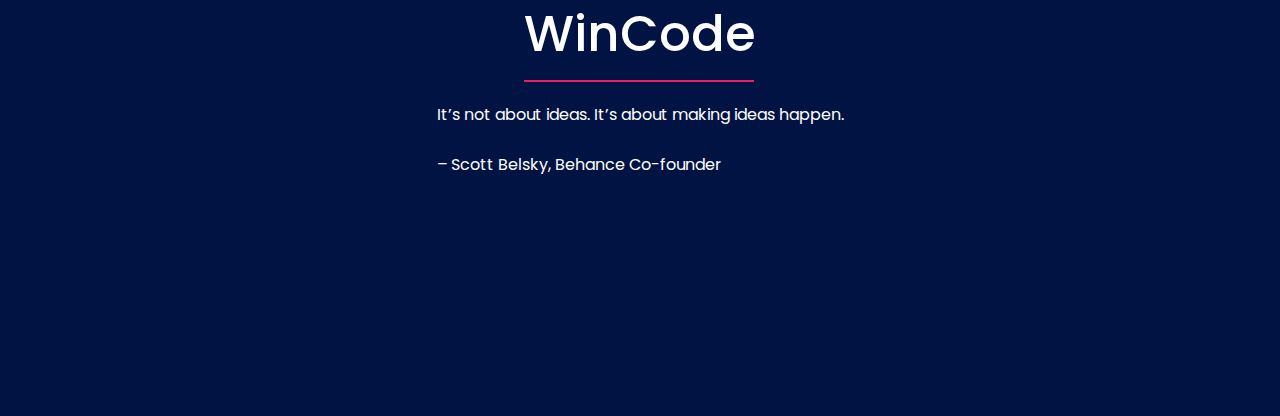
==== commit 74ff26ad: "timeline" ====
--- a/index.html
+++ b/index.html
@@ -150,89 +150,93 @@
           <p class="timeline__content-desc">Co-Founder of team wincode,bagged the third position in codefeed.Contributed the most in building this website as our team project.He also excels in C++ and web security technologies, robotics and TikerCAD. Member at IOSD DTU,skillzEra, Innova WebDev and CodeChef, corporate associate at IOSD and our beloved WinCode.</p>
         </div>
       </div>
-      <div class="timeline-item" data-text="Co-foundert">
+      <div class="timeline-item" data-text="Co-founder">
         <div class="timeline__content"><img class="timeline__img" src="img/shi2.jpg"/>
           <h2 class="timeline__content-title">Shikhar Rajput</h2>
           <p class="timeline__content-desc">This guy literally mastered basic web developement from scratch in just two to three days and also helped building this website. Also trying numerous fields like app developement, video editing and basic motion graphics. Member at skillzEra, Yuvaan PR Team and our beloved WinCode.</p>
         </div>
       </div>
-      <div class="timeline-item" data-text="Co-founderl">
+      <div class="timeline-item" data-text="Co-founder">
         <div class="timeline__content"><img class="timeline__img" src="img/sid2.jpg"/>
           <h2 class="timeline__content-title">Siddartha Aggarwal</h2>
           <p class="timeline__content-desc">He keeps all of our projects on track and manages his time quite well balancing the work in web developement and other projects. Basically he is our bullet train in every project and shows the maximum efficiency out from all of us.Member at IOSD DTU, Innova WebDev, Yuvaan, skillzEra and our beloved WinCode.</p>
         </div>
       </div>
-      <div class="timeline-item" data-text="Co-foundern">
-        <div class="timeline__content"><img class="timeline__img" src="img/titu2.jpg"/>
+
+      
+      <div class="timeline-item" data-text="Co-founder">
+        <div class="timeline__content"><img  class="timeline__img" src="https://media.discordapp.net/attachments/806228500582891540/834428788116160532/20210421_193146.jpg?width=586&height=586"/>
           <h2 class="timeline__content-title">Yash Chauhan</h2>
           <p class="timeline__content-desc">Also participated in codefeed partnering with Tushar and bagged the third rank. Also learning C++, python,JScript he is excelling in plethora of fields with his team members. Also knowing the basics of video editing using Filmora and Photoshop. Member at IOSD DTU, corporate associate at Engifest and IOSD, Innova WebDev, DCoder, skillzEra, Yuvaan PR team and our beloved WinCode.</p>
         </div>
       
     
     </div>
+   
+    </div>
   </div>
+ 
   <script src="https://cdnjs.cloudflare.com/ajax/libs/jquery/3.1.0/jquery.min.js"></script>
-   <script>
-      
-      (function($) {
-    $.fn.timeline = function() {
-      var selectors = {
-        id: $(this),
-        item: $(this).find(".timeline-item"),
-        activeClass: "timeline-item--active",
-        img: ".timeline__img"
-      };
-      selectors.item.eq(0).addClass(selectors.activeClass);
-      selectors.id.css(
-        "background-image",
-        "url(" +
-          selectors.item
-            .first()
-            .find(selectors.img)
-            .attr("src") +
-          ")"
-      );
-      var itemLength = selectors.item.length;
-      $(window).scroll(function() {
-        var max, min;
-        var pos = $(this).scrollTop();
-        selectors.item.each(function(i) {
-          min = $(this).offset().top;
-          max = $(this).height() + $(this).offset().top;
-          var that = $(this);
-          if (i == itemLength - 2 && pos > min + $(this).height() / 2) {
-            selectors.item.removeClass(selectors.activeClass);
-            selectors.id.css(
-              "background-image",
-              "url(" +
-                selectors.item
-                  .last()
-                  .find(selectors.img)
-                  .attr("src") +
-                ")"
-            );
-            selectors.item.last().addClass(selectors.activeClass);
-          } else if (pos <= max - 40 && pos >= min) {
-            selectors.id.css(
-              "background-image",
-              "url(" +
-                $(this)
-                  .find(selectors.img)
-                  .attr("src") +
-                ")"
-            );
-            selectors.item.removeClass(selectors.activeClass);
-            $(this).addClass(selectors.activeClass);
-          }
-        });
-      });
-    };
-  })(jQuery);
-  
-  $("#timeline-1").timeline();
-  
-      </script>
-
+  <script>
+     
+     (function($) {
+   $.fn.timeline = function() {
+     var selectors = {
+       id: $(this),
+       item: $(this).find(".timeline-item"),
+       activeClass: "timeline-item--active",
+       img: ".timeline__img"
+     };
+     selectors.item.eq(0).addClass(selectors.activeClass);
+     selectors.id.css(
+       "background-image",
+       "url(" +
+         selectors.item
+           .first()
+           .find(selectors.img)
+           .attr("src") +
+         ")"
+     );
+     var itemLength = selectors.item.length;
+     $(window).scroll(function() {
+       var max, min;
+       var pos = $(this).scrollTop();
+       selectors.item.each(function(i) {
+         min = $(this).offset().top;
+         max = $(this).height() + $(this).offset().top;
+         var that = $(this);
+         if (i == itemLength - 2 && pos > min + $(this).height() / 2) {
+           selectors.item.removeClass(selectors.activeClass);
+           selectors.id.css(
+             "background-image",
+             "url(" +
+               selectors.item
+                 .last()
+                 .find(selectors.img)
+                 .attr("src") +
+               ")"
+           );
+           selectors.item.last().addClass(selectors.activeClass);
+         } else if (pos <= max - 40 && pos >= min) {
+           selectors.id.css(
+             "background-image",
+             "url(" +
+               $(this)
+                 .find(selectors.img)
+                 .attr("src") +
+               ")"
+           );
+           selectors.item.removeClass(selectors.activeClass);
+           $(this).addClass(selectors.activeClass);
+         }
+       });
+     });
+   };
+ })(jQuery);
+ 
+ $("#timeline-1").timeline();
+ 
+     </script>
 
 
 
@@ -348,7 +352,7 @@
     <script src="https://kit.fontawesome.com/f7c9c10012.js" crossorigin="anonymous"></script>   
 
     <section1>
-        <div class="wave wave1"></div>
+        <div  class="wave wave1"></div>
         <div class="wave wave2"></div>
         <div class="wave wave3"></div>
         <div class="wave wave4"></div>
@@ -356,7 +360,7 @@
 
         <footer class="footer" id="contactus">
        
-            <div class="container1">
+            <div  class="container1">
                 <div class="row">
                     <div class="footer-col">
                         <h4>WinCode</h4>
@@ -395,5 +399,6 @@
   <script>
     AOS.init();
   </script>
+  
 </body>
 </html>
--- a/css/water.css
+++ b/css/water.css
@@ -1,11 +1,12 @@
 section1
-{
+{  
+     /* border: 2px solid blue; */
     position: relative;
     width: 100%;
     height: 500px;
     background: rgb(1, 19, 66);
     overflow: hidden;
-    margin-top: 100px;
+    /* margin-top: 100px; */
     /* z-index: 5; */
 
 }
